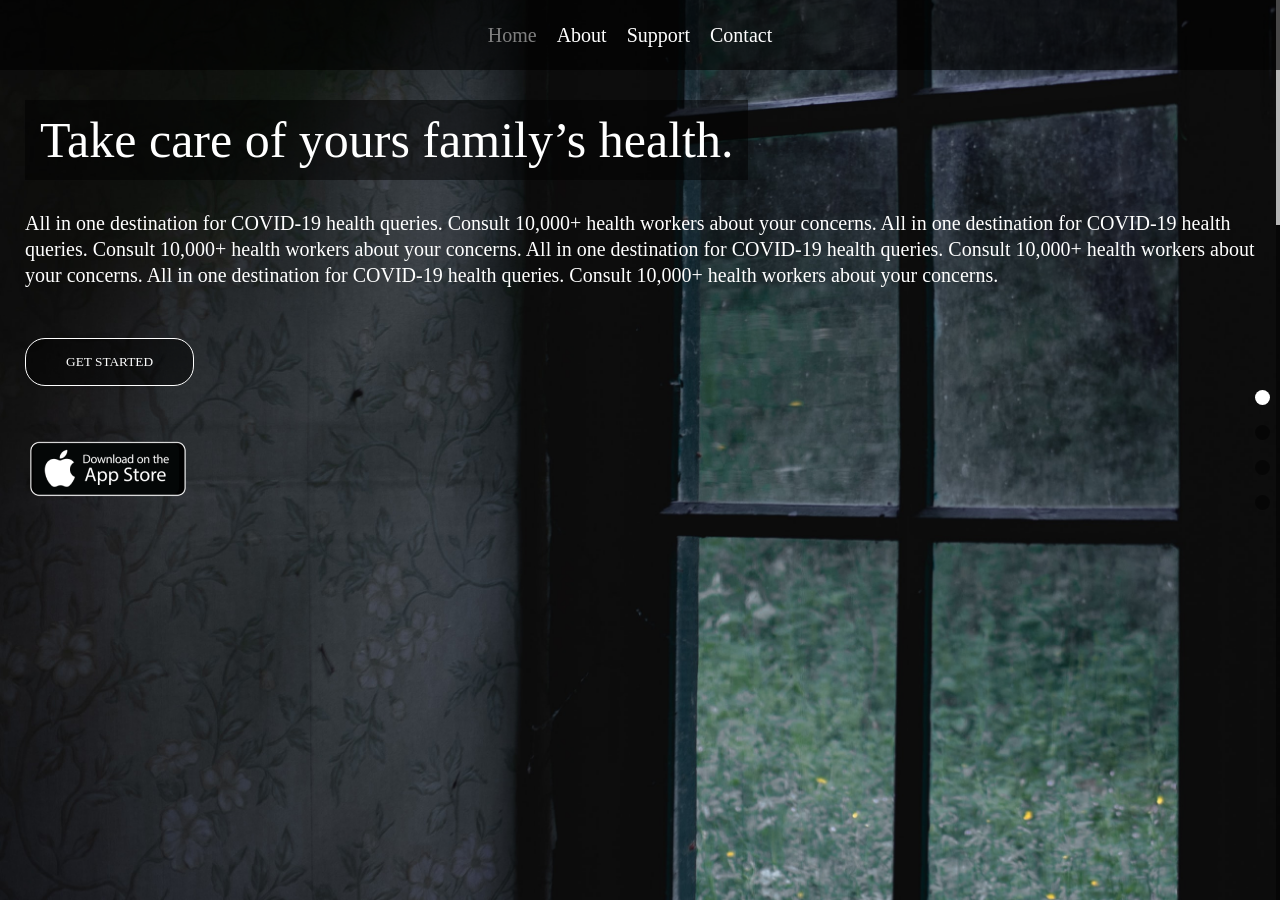
==== index.html @ 2106bd2f "finaly" ====
<!DOCTYPE html>
<html lang="en">
<head>
    <meta charset="UTF-8">
    <meta http-equiv="X-UA-Compatible" content="IE=edge">
    <meta name="viewport" content="width=device-width,initial-scale=1">
    <title>Full</title>
    <link rel="stylesheet" href="css/main.min.css">
    <link rel="stylesheet" href="https://unpkg.com/swiper@8/swiper-bundle.min.css">
</head>

<body>
    <div class="wrapper">
        <header class="header">
            <nav class="header__menu menu">
                <a href="" class="menu__link">Home</a>
                <a href="" class="menu__link">About</a>
                <a href="" class="menu__link">Support</a>
                <a href="" class="menu__link">Contact</a>
            </nav>
        </header>
        <main class="main">
            <div class="page">
                <div class="page__wrapper">
                    <div class="page__screen screen">
                        <div class="screen__content">
                            <h1 class="screen__title screen__title-big" data-swiper-parallax-opacity="0" data-swiper-parallax-scale="0.2">
                                Take care of yours family’s health. 
                            </h1>
                            <p class="screen__text" data-swiper-parallax-opacity="0" data-swiper-parallax="-300">
                                All in one destination for COVID-19 health queries.  Consult 10,000+ health workers about your concerns.
                                All in one destination for COVID-19 health queries.  Consult 10,000+ health workers about your concerns.
                                All in one destination for COVID-19 health queries.  Consult 10,000+ health workers about your concerns.
                                All in one destination for COVID-19 health queries.  Consult 10,000+ health workers about your concerns.
                            </p>
                            <button class="button">
                                <a href="" class="button__link">GET STARTED</a>
                            </button>
                            <div class="image__block">
                                <img src="img/image-04.png" alt="">
                            </div>
                            </div>
                        <div class="screen__body">
                            <div class="screen__image">
                                <img src="img/image-6.jpg" alt="">
                            </div>
                        </div>
                    </div>
                    <div class="page__screen screen">
                        <div class="screen__content">
                            <h1 class="screen__title screen__title-big">
                                Healthcare at your Fingertips.                            </h1>
                            <div class="screen__inner">
                                <div class="screen__box">
                                    <h2 class="screen__title">
                                        Stay safe with GoCorona.
                                    </h2>
                                    <p class="screen__text">
                                        24x7 Support and user friendly mobile platform to bring healthcare to your fingertips. Signup and be a part of the new health culture.
                                    </p>
                                    <button class="button">
                                        <a href="" class="button__link">GET STARTED</a>
                                    </button>
                                </div>
                            </div>
                        </div>
                    </div>
                    <div class="page__screen screen">
                        <div class="screen__body">
                            <h1 class="screen__title screen__title-big" data-swiper-parallax="50%" data-swiper-parallax-opacity="0">
                                Take care of yours family’s health. 
                            </h1>
                            <div class="screen__image">
                                <img src="img/image-12.jpg" alt="">
                            </div>
                        </div>
                    </div>
                    <div class="page__screen screen">
                        <div class="screen__content">
                            <h1 class="screen__title screen__title-big" data-swiper-parallax="50%" data-swiper-parallax-opacity="0">
                                Take care of yours family’s health. 
                            </h1>
                            <p class="screen__text">
                                All in one destination for COVID-19 health queries.  Consult 10,000+ health workers about your concerns.
                            </p>
                            <button class="button">
                                <a href="" class="button__link">GET STARTED</a>
                            </button>
                            <div class="image__block">
                                <img src="img/image-04.png" alt="">
                            </div>
                            </div>
                        <div class="screen__body">
                            <div class="screen__image">
                                <img src="img/image-11.jpg" alt="">
                            </div>
                        </div>
                    </div>
                </div>
                <div class="page__pagination"></div>
                <div class="page__scroll"></div>
            </div>
        </main>
        <footer class="footer">
            
        </footer>
    </div>

    <script src="https://unpkg.com/swiper@8/swiper-bundle.min.js"></script>
    <script src="js/main.js"></script>
</body>

</html>
---- css/main.min.css ----
*{padding:0;margin:0;border:0}*,::after,:before{-webkit-box-sizing:border-box;box-sizing:border-box}:active,:focus,a:active,a:focus{outline:0}aside,footer,header,nav{display:block}body,html{width:100%;line-height:1;font-size:14px;-ms-text-size-adjust:100%;-moz-text-size-adjust:100%;-webkit-text-size-adjust:100%;height:100%}button,input,textarea{font-family:inherit}input::-ms-clear{display:none}button{cursor:pointer}button::-moz-focus-inner{padding:0;border:0}a,a:hover,a:visited{text-decoration:none}ul li{list-style:none}img{vertical-align:top}h1,h2,h3,h4,h5,h6{font-size:inherit;font-weight:400}a{color:inherit}.wrapper{display:-webkit-box;display:-ms-flexbox;display:flex;-webkit-box-orient:vertical;-webkit-box-direction:normal;-ms-flex-direction:column;flex-direction:column}.main{-webkit-box-flex:1;-ms-flex:1 1 auto;flex:1 1 auto}.container{max-width:1220px;margin:0 auto;padding:0 10px}.wrapper{min-height:100%;opacity:0;-webkit-transition:opacity .8s ease 0s;-o-transition:opacity .8s ease 0s;transition:opacity .8s ease 0s}.wrapper._loaded{opacity:1}.wrapper._loaded .header{-webkit-transition:-webkit-transform .8s ease .8s;-o-transition:transform .8s ease .8s;transition:transform .8s ease .8s;transition:transform .8s ease .8s,-webkit-transform .8s ease .8s;-webkit-transform:translate(0,0);-ms-transform:translate(0,0);transform:translate(0,0)}.header{background:rgba(0,0,0,.6);position:fixed;width:100%;top:0;left:0;z-index:50;padding:0 20px;-webkit-transform:translate(0,-100%);-ms-transform:translate(0,-100%);transform:translate(0,-100%)}.menu{display:-webkit-box;display:-ms-flexbox;display:flex;-webkit-box-pack:center;-ms-flex-pack:center;justify-content:center;min-height:70px;-webkit-box-align:center;-ms-flex-align:center;align-items:center}.menu__link{color:#fff;font-size:20px;-webkit-transition:color .3s ease 0s;-o-transition:color .3s ease 0s;transition:color .3s ease 0s;margin-right:20px}.menu__link._active{color:gray}.page{background:url(../img/image-10.jpg) no-repeat center/cover rgba(0,0,0,.8);position:fixed;height:100%;width:100%;left:0;top:0;overflow:hidden}.page__pagination,.page__wrapper{display:-webkit-box;display:-ms-flexbox;display:flex;-webkit-box-orient:vertical;-webkit-box-direction:normal;-ms-flex-direction:column;flex-direction:column}.page__wrapper{width:100%;height:100%}.page__pagination{position:absolute;top:50%;right:50px;visibility:hidden}.wrapper._loaded .page__pagination{-webkit-transform:translate(0,-50%);-ms-transform:translate(0,-50%);transform:translate(0,-50%);opacity:1;visibility:visible;-webkit-transition:-webkit-transform .6s ease .8s;-o-transition:transform .6s ease .8s;transition:transform .6s ease .8s;transition:transform .6s ease .8s,-webkit-transform .6s ease .8s}.page__pagination,.wrapper._free .page__pagination{-webkit-transform:translate(50px,-50%);-ms-transform:translate(50px,-50%);transform:translate(50px,-50%);opacity:0}.wrapper._free .page__pagination{-webkit-transition:all .3s ease 0s;-o-transition:all .3s ease 0s;transition:all .3s ease 0s}.image__block{margin-top:50px}.image__block img,.screen__inner{display:-webkit-box;display:-ms-flexbox;display:flex}.image__block img{-webkit-box-orient:vertical;-webkit-box-direction:normal;-ms-flex-direction:column;flex-direction:column;-webkit-box-align:center;-ms-flex-align:center;align-items:center;-webkit-box-pack:center;-ms-flex-pack:center;justify-content:center}.screen__inner{margin-top:20px;-webkit-box-pack:start;-ms-flex-pack:start;justify-content:flex-start}.button,.page__bullet{background:rgba(0,0,0,.493)}.button{margin-top:50px;color:#fff;border:1px solid #fff;padding:15px 40px;border-radius:20px}.page__bullet{width:15px;height:15px;cursor:pointer;margin:10px 0;border-radius:50%;-webkit-transition:background-color .3s ease 0s;-o-transition:background-color .3s ease 0s;transition:background-color .3s ease 0s}.page__bullet-active{background:#fff}.page__scroll{background:rgba(0,0,0,.493);position:absolute;top:0;right:0;width:4px;height:100%}.page__drag-scroll{background:rgba(255,255,255,.7);position:absolute;top:0;left:0;width:100%;cursor:pointer}.screen{-webkit-box-flex:1;-ms-flex:1 0 100%;flex:1 0 100%;position:relative}.screen__content{padding:100px 25px 25px;position:relative;z-index:2}.screen__title{font-size:50px;color:#fff;margin:0 0 30px;display:inline-block}.screen__title-big{background:rgba(0,0,0,.493);padding:15px}.screen__body{overflow:hidden}.screen__body,.screen__image,.screen__image img{position:absolute;width:100%;height:100%;top:0;left:0}.screen__image img{-o-object-fit:cover;object-fit:cover}.screen__text{font-size:20px;line-height:130%;color:#fff}.screen__text p{margin:0 0 20px}.screen__text p:last-child{margin-bottom:0}@media (max-width:767px){.screen__title{font-size:40px}.screen__text{font-size:16px}.menu__link{font-size:12px;margin:0 10px 0 0}}
/*# sourceMappingURL=[data-uri] */
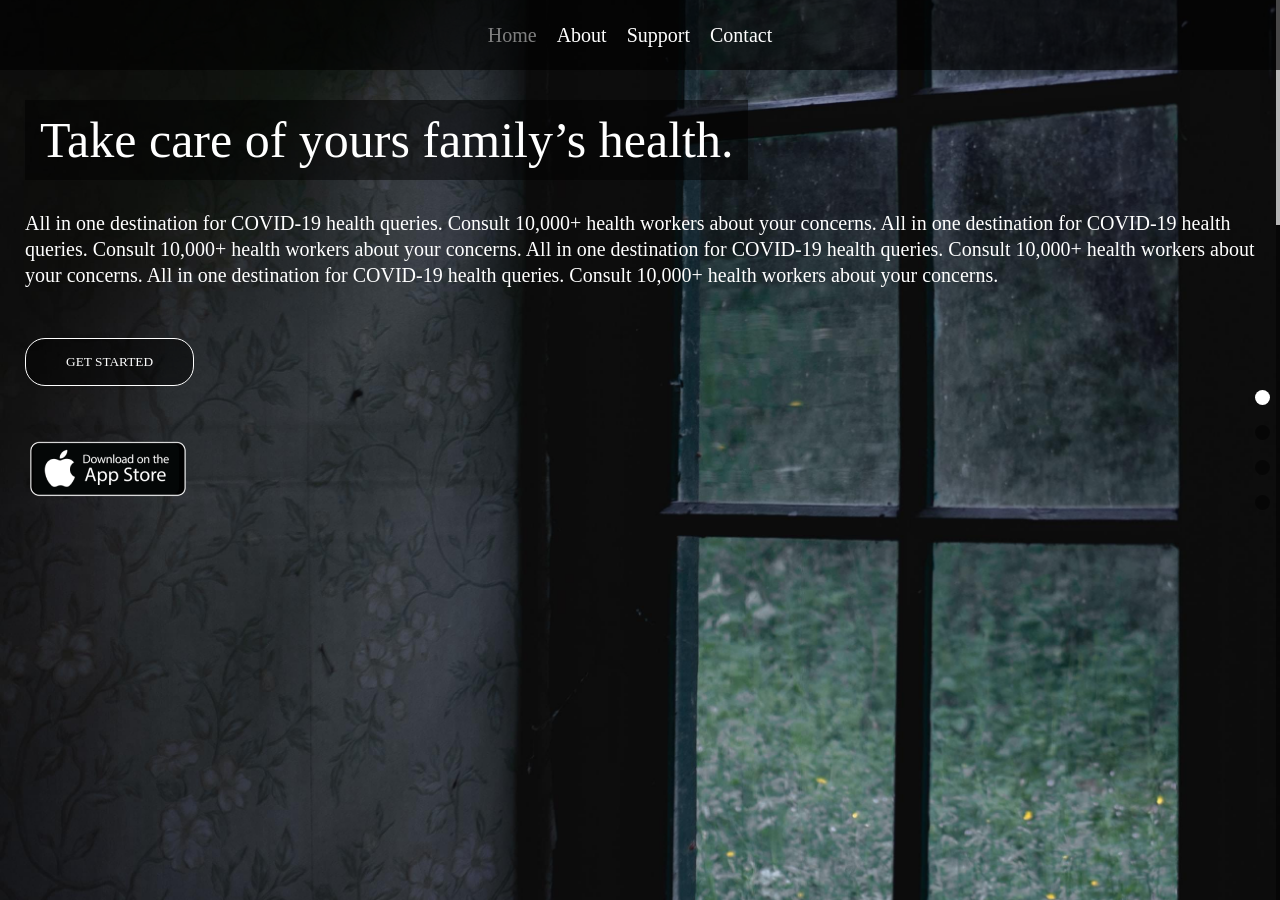
==== commit bed1e591: "final" ====
--- a/index.html
+++ b/index.html
@@ -1,113 +1 @@
-<!DOCTYPE html>
-<html lang="en">
-<head>
-    <meta charset="UTF-8">
-    <meta http-equiv="X-UA-Compatible" content="IE=edge">
-    <meta name="viewport" content="width=device-width,initial-scale=1">
-    <title>Full</title>
-    <link rel="stylesheet" href="css/main.min.css">
-    <link rel="stylesheet" href="https://unpkg.com/swiper@8/swiper-bundle.min.css">
-</head>
-
-<body>
-    <div class="wrapper">
-        <header class="header">
-            <nav class="header__menu menu">
-                <a href="" class="menu__link">Home</a>
-                <a href="" class="menu__link">About</a>
-                <a href="" class="menu__link">Support</a>
-                <a href="" class="menu__link">Contact</a>
-            </nav>
-        </header>
-        <main class="main">
-            <div class="page">
-                <div class="page__wrapper">
-                    <div class="page__screen screen">
-                        <div class="screen__content">
-                            <h1 class="screen__title screen__title-big" data-swiper-parallax-opacity="0" data-swiper-parallax-scale="0.2">
-                                Take care of yours family’s health. 
-                            </h1>
-                            <p class="screen__text" data-swiper-parallax-opacity="0" data-swiper-parallax="-300">
-                                All in one destination for COVID-19 health queries.  Consult 10,000+ health workers about your concerns.
-                                All in one destination for COVID-19 health queries.  Consult 10,000+ health workers about your concerns.
-                                All in one destination for COVID-19 health queries.  Consult 10,000+ health workers about your concerns.
-                                All in one destination for COVID-19 health queries.  Consult 10,000+ health workers about your concerns.
-                            </p>
-                            <button class="button">
-                                <a href="" class="button__link">GET STARTED</a>
-                            </button>
-                            <div class="image__block">
-                                <img src="img/image-04.png" alt="">
-                            </div>
-                            </div>
-                        <div class="screen__body">
-                            <div class="screen__image">
-                                <img src="img/image-6.jpg" alt="">
-                            </div>
-                        </div>
-                    </div>
-                    <div class="page__screen screen">
-                        <div class="screen__content">
-                            <h1 class="screen__title screen__title-big">
-                                Healthcare at your Fingertips.                            </h1>
-                            <div class="screen__inner">
-                                <div class="screen__box">
-                                    <h2 class="screen__title">
-                                        Stay safe with GoCorona.
-                                    </h2>
-                                    <p class="screen__text">
-                                        24x7 Support and user friendly mobile platform to bring healthcare to your fingertips. Signup and be a part of the new health culture.
-                                    </p>
-                                    <button class="button">
-                                        <a href="" class="button__link">GET STARTED</a>
-                                    </button>
-                                </div>
-                            </div>
-                        </div>
-                    </div>
-                    <div class="page__screen screen">
-                        <div class="screen__body">
-                            <h1 class="screen__title screen__title-big" data-swiper-parallax="50%" data-swiper-parallax-opacity="0">
-                                Take care of yours family’s health. 
-                            </h1>
-                            <div class="screen__image">
-                                <img src="img/image-12.jpg" alt="">
-                            </div>
-                        </div>
-                    </div>
-                    <div class="page__screen screen">
-                        <div class="screen__content">
-                            <h1 class="screen__title screen__title-big" data-swiper-parallax="50%" data-swiper-parallax-opacity="0">
-                                Take care of yours family’s health. 
-                            </h1>
-                            <p class="screen__text">
-                                All in one destination for COVID-19 health queries.  Consult 10,000+ health workers about your concerns.
-                            </p>
-                            <button class="button">
-                                <a href="" class="button__link">GET STARTED</a>
-                            </button>
-                            <div class="image__block">
-                                <img src="img/image-04.png" alt="">
-                            </div>
-                            </div>
-                        <div class="screen__body">
-                            <div class="screen__image">
-                                <img src="img/image-11.jpg" alt="">
-                            </div>
-                        </div>
-                    </div>
-                </div>
-                <div class="page__pagination"></div>
-                <div class="page__scroll"></div>
-            </div>
-        </main>
-        <footer class="footer">
-            
-        </footer>
-    </div>
-
-    <script src="https://unpkg.com/swiper@8/swiper-bundle.min.js"></script>
-    <script src="js/main.js"></script>
-</body>
-
-</html>+<!DOCTYPE html><html lang="en"><head><meta charset="UTF-8"><meta http-equiv="X-UA-Compatible" content="IE=edge"><meta name="viewport" content="width=device-width,initial-scale=1"><title>Full</title><link rel="stylesheet" href="css/main.min.css"><link rel="stylesheet" href="https://unpkg.com/swiper@8/swiper-bundle.min.css"></head><body><div class="wrapper"><header class="header"><nav class="header__menu menu"><a href="" class="menu__link">Home</a> <a href="" class="menu__link">About</a> <a href="" class="menu__link">Support</a> <a href="" class="menu__link">Contact</a></nav></header><main class="main"><div class="page"><div class="page__wrapper"><div class="page__screen screen"><div class="screen__content"><h1 class="screen__title screen__title-big" data-swiper-parallax-opacity="0" data-swiper-parallax-scale="0.2">Take care of yours family’s health.</h1><p class="screen__text" data-swiper-parallax-opacity="0" data-swiper-parallax="-300">All in one destination for COVID-19 health queries. Consult 10,000+ health workers about your concerns. All in one destination for COVID-19 health queries. Consult 10,000+ health workers about your concerns. All in one destination for COVID-19 health queries. Consult 10,000+ health workers about your concerns. All in one destination for COVID-19 health queries. Consult 10,000+ health workers about your concerns.</p><button class="button"><a href="" class="button__link">GET STARTED</a></button><div class="image__block"><img src="img/image-04.png" alt=""></div></div><div class="screen__body"><div class="screen__image"><img src="img/image-6.jpg" alt=""></div></div></div><div class="page__screen screen"><div class="screen__content"><h1 class="screen__title screen__title-big">Healthcare at your Fingertips.</h1><div class="screen__inner"><div class="screen__box"><h2 class="screen__title">Stay safe with GoCorona.</h2><p class="screen__text">24x7 Support and user friendly mobile platform to bring healthcare to your fingertips. Signup and be a part of the new health culture.</p><button class="button"><a href="" class="button__link">GET STARTED</a></button></div></div></div></div><div class="page__screen screen"><div class="screen__body"><h1 class="screen__title screen__title-big" data-swiper-parallax="50%" data-swiper-parallax-opacity="0">Take care of yours family’s health.</h1><div class="screen__image"><img src="img/image-12.jpg" alt=""></div></div></div><div class="page__screen screen"><div class="screen__content"><h1 class="screen__title screen__title-big" data-swiper-parallax="50%" data-swiper-parallax-opacity="0">Take care of yours family’s health.</h1><p class="screen__text">All in one destination for COVID-19 health queries. Consult 10,000+ health workers about your concerns.</p><button class="button"><a href="" class="button__link">GET STARTED</a></button><div class="image__block"><img src="img/image-04.png" alt=""></div></div><div class="screen__body"><div class="screen__image"><img src="img/image-11.jpg" alt=""></div></div></div></div><div class="page__pagination"></div><div class="page__scroll"></div></div></main><footer class="footer"></footer></div><script src="https://unpkg.com/swiper@8/swiper-bundle.min.js"></script><script src="js/main.js"></script></body></html>
--- a/css/main.min.css
+++ b/css/main.min.css
@@ -1,2 +1 @@
-*{padding:0;margin:0;border:0}*,::after,:before{-webkit-box-sizing:border-box;box-sizing:border-box}:active,:focus,a:active,a:focus{outline:0}aside,footer,header,nav{display:block}body,html{width:100%;line-height:1;font-size:14px;-ms-text-size-adjust:100%;-moz-text-size-adjust:100%;-webkit-text-size-adjust:100%;height:100%}button,input,textarea{font-family:inherit}input::-ms-clear{display:none}button{cursor:pointer}button::-moz-focus-inner{padding:0;border:0}a,a:hover,a:visited{text-decoration:none}ul li{list-style:none}img{vertical-align:top}h1,h2,h3,h4,h5,h6{font-size:inherit;font-weight:400}a{color:inherit}.wrapper{display:-webkit-box;display:-ms-flexbox;display:flex;-webkit-box-orient:vertical;-webkit-box-direction:normal;-ms-flex-direction:column;flex-direction:column}.main{-webkit-box-flex:1;-ms-flex:1 1 auto;flex:1 1 auto}.container{max-width:1220px;margin:0 auto;padding:0 10px}.wrapper{min-height:100%;opacity:0;-webkit-transition:opacity .8s ease 0s;-o-transition:opacity .8s ease 0s;transition:opacity .8s ease 0s}.wrapper._loaded{opacity:1}.wrapper._loaded .header{-webkit-transition:-webkit-transform .8s ease .8s;-o-transition:transform .8s ease .8s;transition:transform .8s ease .8s;transition:transform .8s ease .8s,-webkit-transform .8s ease .8s;-webkit-transform:translate(0,0);-ms-transform:translate(0,0);transform:translate(0,0)}.header{background:rgba(0,0,0,.6);position:fixed;width:100%;top:0;left:0;z-index:50;padding:0 20px;-webkit-transform:translate(0,-100%);-ms-transform:translate(0,-100%);transform:translate(0,-100%)}.menu{display:-webkit-box;display:-ms-flexbox;display:flex;-webkit-box-pack:center;-ms-flex-pack:center;justify-content:center;min-height:70px;-webkit-box-align:center;-ms-flex-align:center;align-items:center}.menu__link{color:#fff;font-size:20px;-webkit-transition:color .3s ease 0s;-o-transition:color .3s ease 0s;transition:color .3s ease 0s;margin-right:20px}.menu__link._active{color:gray}.page{background:url(../img/image-10.jpg) no-repeat center/cover rgba(0,0,0,.8);position:fixed;height:100%;width:100%;left:0;top:0;overflow:hidden}.page__pagination,.page__wrapper{display:-webkit-box;display:-ms-flexbox;display:flex;-webkit-box-orient:vertical;-webkit-box-direction:normal;-ms-flex-direction:column;flex-direction:column}.page__wrapper{width:100%;height:100%}.page__pagination{position:absolute;top:50%;right:50px;visibility:hidden}.wrapper._loaded .page__pagination{-webkit-transform:translate(0,-50%);-ms-transform:translate(0,-50%);transform:translate(0,-50%);opacity:1;visibility:visible;-webkit-transition:-webkit-transform .6s ease .8s;-o-transition:transform .6s ease .8s;transition:transform .6s ease .8s;transition:transform .6s ease .8s,-webkit-transform .6s ease .8s}.page__pagination,.wrapper._free .page__pagination{-webkit-transform:translate(50px,-50%);-ms-transform:translate(50px,-50%);transform:translate(50px,-50%);opacity:0}.wrapper._free .page__pagination{-webkit-transition:all .3s ease 0s;-o-transition:all .3s ease 0s;transition:all .3s ease 0s}.image__block{margin-top:50px}.image__block img,.screen__inner{display:-webkit-box;display:-ms-flexbox;display:flex}.image__block img{-webkit-box-orient:vertical;-webkit-box-direction:normal;-ms-flex-direction:column;flex-direction:column;-webkit-box-align:center;-ms-flex-align:center;align-items:center;-webkit-box-pack:center;-ms-flex-pack:center;justify-content:center}.screen__inner{margin-top:20px;-webkit-box-pack:start;-ms-flex-pack:start;justify-content:flex-start}.button,.page__bullet{background:rgba(0,0,0,.493)}.button{margin-top:50px;color:#fff;border:1px solid #fff;padding:15px 40px;border-radius:20px}.page__bullet{width:15px;height:15px;cursor:pointer;margin:10px 0;border-radius:50%;-webkit-transition:background-color .3s ease 0s;-o-transition:background-color .3s ease 0s;transition:background-color .3s ease 0s}.page__bullet-active{background:#fff}.page__scroll{background:rgba(0,0,0,.493);position:absolute;top:0;right:0;width:4px;height:100%}.page__drag-scroll{background:rgba(255,255,255,.7);position:absolute;top:0;left:0;width:100%;cursor:pointer}.screen{-webkit-box-flex:1;-ms-flex:1 0 100%;flex:1 0 100%;position:relative}.screen__content{padding:100px 25px 25px;position:relative;z-index:2}.screen__title{font-size:50px;color:#fff;margin:0 0 30px;display:inline-block}.screen__title-big{background:rgba(0,0,0,.493);padding:15px}.screen__body{overflow:hidden}.screen__body,.screen__image,.screen__image img{position:absolute;width:100%;height:100%;top:0;left:0}.screen__image img{-o-object-fit:cover;object-fit:cover}.screen__text{font-size:20px;line-height:130%;color:#fff}.screen__text p{margin:0 0 20px}.screen__text p:last-child{margin-bottom:0}@media (max-width:767px){.screen__title{font-size:40px}.screen__text{font-size:16px}.menu__link{font-size:12px;margin:0 10px 0 0}}
-/*# sourceMappingURL=[data-uri] */+*{padding:0;margin:0;border:0}*,::after,:before{-webkit-box-sizing:border-box;box-sizing:border-box}:active,:focus,a:active,a:focus{outline:0}aside,footer,header,nav{display:block}body,html{width:100%;line-height:1;font-size:14px;-ms-text-size-adjust:100%;-moz-text-size-adjust:100%;-webkit-text-size-adjust:100%;height:100%}button,input,textarea{font-family:inherit}input::-ms-clear{display:none}button{cursor:pointer}button::-moz-focus-inner{padding:0;border:0}a,a:hover,a:visited{text-decoration:none}ul li{list-style:none}img{vertical-align:top}h1,h2,h3,h4,h5,h6{font-size:inherit;font-weight:400}a{color:inherit}.wrapper{display:-webkit-box;display:-ms-flexbox;display:flex;-webkit-box-orient:vertical;-webkit-box-direction:normal;-ms-flex-direction:column;flex-direction:column}.main{-webkit-box-flex:1;-ms-flex:1 1 auto;flex:1 1 auto}.container{max-width:1220px;margin:0 auto;padding:0 10px}.wrapper{min-height:100%;opacity:0;-webkit-transition:opacity .8s ease 0s;-o-transition:opacity .8s ease 0s;transition:opacity .8s ease 0s}.wrapper._loaded{opacity:1}.wrapper._loaded .header{-webkit-transition:-webkit-transform .8s ease .8s;-o-transition:transform .8s ease .8s;transition:transform .8s ease .8s;transition:transform .8s ease .8s,-webkit-transform .8s ease .8s;-webkit-transform:translate(0,0);-ms-transform:translate(0,0);transform:translate(0,0)}.header{background:rgba(0,0,0,.6);position:fixed;width:100%;top:0;left:0;z-index:50;padding:0 20px;-webkit-transform:translate(0,-100%);-ms-transform:translate(0,-100%);transform:translate(0,-100%)}.menu{display:-webkit-box;display:-ms-flexbox;display:flex;-webkit-box-pack:center;-ms-flex-pack:center;justify-content:center;min-height:70px;-webkit-box-align:center;-ms-flex-align:center;align-items:center}.menu__link{color:#fff;font-size:20px;-webkit-transition:color .3s ease 0s;-o-transition:color .3s ease 0s;transition:color .3s ease 0s;margin-right:20px}.menu__link._active{color:gray}.page{background:url(../img/image-10.jpg) no-repeat center/cover rgba(0,0,0,.8);position:fixed;height:100%;width:100%;left:0;top:0;overflow:hidden}.page__pagination,.page__wrapper{display:-webkit-box;display:-ms-flexbox;display:flex;-webkit-box-orient:vertical;-webkit-box-direction:normal;-ms-flex-direction:column;flex-direction:column}.page__wrapper{width:100%;height:100%}.page__pagination{position:absolute;top:50%;right:50px;visibility:hidden}.wrapper._loaded .page__pagination{-webkit-transform:translate(0,-50%);-ms-transform:translate(0,-50%);transform:translate(0,-50%);opacity:1;visibility:visible;-webkit-transition:-webkit-transform .6s ease .8s;-o-transition:transform .6s ease .8s;transition:transform .6s ease .8s;transition:transform .6s ease .8s,-webkit-transform .6s ease .8s}.page__pagination,.wrapper._free .page__pagination{-webkit-transform:translate(50px,-50%);-ms-transform:translate(50px,-50%);transform:translate(50px,-50%);opacity:0}.wrapper._free .page__pagination{-webkit-transition:all .3s ease 0s;-o-transition:all .3s ease 0s;transition:all .3s ease 0s}.image__block{margin-top:50px}.image__block img,.screen__inner{display:-webkit-box;display:-ms-flexbox;display:flex}.image__block img{-webkit-box-orient:vertical;-webkit-box-direction:normal;-ms-flex-direction:column;flex-direction:column;-webkit-box-align:center;-ms-flex-align:center;align-items:center;-webkit-box-pack:center;-ms-flex-pack:center;justify-content:center}.screen__inner{margin-top:20px;-webkit-box-pack:start;-ms-flex-pack:start;justify-content:flex-start}.button,.page__bullet{background:rgba(0,0,0,.493)}.button{margin-top:50px;color:#fff;border:1px solid #fff;padding:15px 40px;border-radius:20px}.page__bullet{width:15px;height:15px;cursor:pointer;margin:10px 0;border-radius:50%;-webkit-transition:background-color .3s ease 0s;-o-transition:background-color .3s ease 0s;transition:background-color .3s ease 0s}.page__bullet-active{background:#fff}.page__scroll{background:rgba(0,0,0,.493);position:absolute;top:0;right:0;width:4px;height:100%}.page__drag-scroll{background:rgba(255,255,255,.7);position:absolute;top:0;left:0;width:100%;cursor:pointer}.screen{-webkit-box-flex:1;-ms-flex:1 0 100%;flex:1 0 100%;position:relative}.screen__content{padding:100px 25px 25px;position:relative;z-index:2}.screen__title{font-size:50px;color:#fff;margin:0 0 30px;display:inline-block}.screen__title-big{background:rgba(0,0,0,.493);padding:15px}.screen__body{overflow:hidden}.screen__body,.screen__image,.screen__image img{position:absolute;width:100%;height:100%;top:0;left:0}.screen__image img{-o-object-fit:cover;object-fit:cover}.screen__text{font-size:20px;line-height:130%;color:#fff}.screen__text p{margin:0 0 20px}.screen__text p:last-child{margin-bottom:0}@media (max-width:767px){.screen__title{font-size:40px}.screen__text{font-size:16px}.menu__link{font-size:12px;margin:0 10px 0 0}}
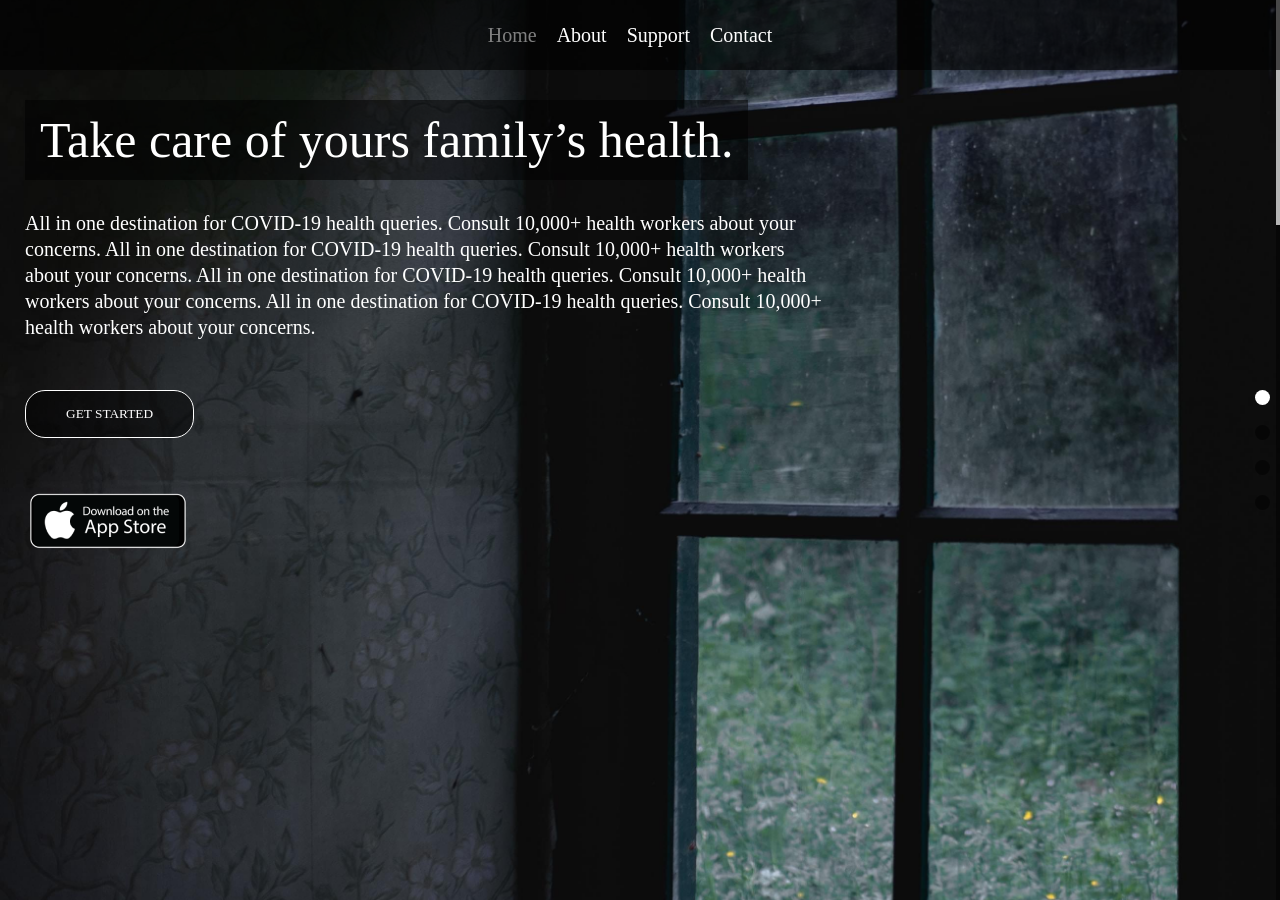
==== commit cf071d8a: "parallax" ====
--- a/index.html
+++ b/index.html
@@ -1 +1 @@
-<!DOCTYPE html><html lang="en"><head><meta charset="UTF-8"><meta http-equiv="X-UA-Compatible" content="IE=edge"><meta name="viewport" content="width=device-width,initial-scale=1"><title>Full</title><link rel="stylesheet" href="css/main.min.css"><link rel="stylesheet" href="https://unpkg.com/swiper@8/swiper-bundle.min.css"></head><body><div class="wrapper"><header class="header"><nav class="header__menu menu"><a href="" class="menu__link">Home</a> <a href="" class="menu__link">About</a> <a href="" class="menu__link">Support</a> <a href="" class="menu__link">Contact</a></nav></header><main class="main"><div class="page"><div class="page__wrapper"><div class="page__screen screen"><div class="screen__content"><h1 class="screen__title screen__title-big" data-swiper-parallax-opacity="0" data-swiper-parallax-scale="0.2">Take care of yours family’s health.</h1><p class="screen__text" data-swiper-parallax-opacity="0" data-swiper-parallax="-300">All in one destination for COVID-19 health queries. Consult 10,000+ health workers about your concerns. All in one destination for COVID-19 health queries. Consult 10,000+ health workers about your concerns. All in one destination for COVID-19 health queries. Consult 10,000+ health workers about your concerns. All in one destination for COVID-19 health queries. Consult 10,000+ health workers about your concerns.</p><button class="button"><a href="" class="button__link">GET STARTED</a></button><div class="image__block"><img src="img/image-04.png" alt=""></div></div><div class="screen__body"><div class="screen__image"><img src="img/image-6.jpg" alt=""></div></div></div><div class="page__screen screen"><div class="screen__content"><h1 class="screen__title screen__title-big">Healthcare at your Fingertips.</h1><div class="screen__inner"><div class="screen__box"><h2 class="screen__title">Stay safe with GoCorona.</h2><p class="screen__text">24x7 Support and user friendly mobile platform to bring healthcare to your fingertips. Signup and be a part of the new health culture.</p><button class="button"><a href="" class="button__link">GET STARTED</a></button></div></div></div></div><div class="page__screen screen"><div class="screen__body"><h1 class="screen__title screen__title-big" data-swiper-parallax="50%" data-swiper-parallax-opacity="0">Take care of yours family’s health.</h1><div class="screen__image"><img src="img/image-12.jpg" alt=""></div></div></div><div class="page__screen screen"><div class="screen__content"><h1 class="screen__title screen__title-big" data-swiper-parallax="50%" data-swiper-parallax-opacity="0">Take care of yours family’s health.</h1><p class="screen__text">All in one destination for COVID-19 health queries. Consult 10,000+ health workers about your concerns.</p><button class="button"><a href="" class="button__link">GET STARTED</a></button><div class="image__block"><img src="img/image-04.png" alt=""></div></div><div class="screen__body"><div class="screen__image"><img src="img/image-11.jpg" alt=""></div></div></div></div><div class="page__pagination"></div><div class="page__scroll"></div></div></main><footer class="footer"></footer></div><script src="https://unpkg.com/swiper@8/swiper-bundle.min.js"></script><script src="js/main.js"></script></body></html>+<!DOCTYPE html><html lang="en"><head><meta charset="UTF-8"><meta http-equiv="X-UA-Compatible" content="IE=edge"><meta name="viewport" content="width=device-width,initial-scale=1"><title>Full</title><link rel="stylesheet" href="css/main.min.css"><link rel="stylesheet" href="https://unpkg.com/swiper@8/swiper-bundle.min.css"></head><body><div class="wrapper"><header class="header"><nav class="header__menu menu"><a href="" class="menu__link">Home</a> <a href="" class="menu__link">About</a> <a href="" class="menu__link">Support</a> <a href="" class="menu__link">Contact</a></nav></header><main class="main"><div class="page"><div class="page__wrapper"><div class="page__screen screen"><div class="screen__content" data-swiper-parallax="-20%"><h1 class="screen__title screen__title-big" data-swiper-parallax-opacity="0" data-swiper-parallax-scale="0.2">Take care of yours family’s health.</h1><p class="screen__text" data-swiper-parallax-opacity="0" data-swiper-parallax="-300">All in one destination for COVID-19 health queries. Consult 10,000+ health workers about your concerns. All in one destination for COVID-19 health queries. Consult 10,000+ health workers about your concerns. All in one destination for COVID-19 health queries. Consult 10,000+ health workers about your concerns. All in one destination for COVID-19 health queries. Consult 10,000+ health workers about your concerns.</p><button class="button" data-swiper-parallax-opacity="0" data-swiper-parallax="-300"><a href="" class="button__link">GET STARTED</a></button><div class="image__block"><img src="img/image-04.png" alt=""></div></div><div class="screen__body"><div class="screen__image"><img src="img/image-6.jpg" alt=""></div></div></div><div class="page__screen screen"><div class="screen__content" data-swiper-parallax="-20%"><h1 class="screen__title screen__title-big" data-swiper-parallax-opacity="0" data-swiper-parallax-scale="0.2">Healthcare at your Fingertips.</h1><div class="screen__inner"><div class="screen__box"><h2 class="screen__title" data-swiper-parallax-opacity="0" data-swiper-parallax-scale="0.2">Stay safe with GoCorona.</h2><p class="screen__text" data-swiper-parallax-opacity="0" data-swiper-parallax="-300">24x7 Support and user friendly mobile platform to bring healthcare to your fingertips. Signup and be a part of the new health culture.</p><button class="button" data-swiper-parallax-opacity="0" data-swiper-parallax="-300"><a href="" class="button__link">GET STARTED</a></button></div></div></div></div><div class="page__screen screen"><div class="screen__body"><div class="screen__image" data-swiper-parallax-opacity="0" data-swiper-parallax="-300"><img src="img/image-12.jpg" alt=""></div></div></div><div class="page__screen screen"><div class="screen__content" data-swiper-parallax="-20%"><h1 class="screen__title screen__title-big" data-swiper-parallax-opacity="0" data-swiper-parallax-scale="0.2">Take care of yours family’s health.</h1><p class="screen__text" data-swiper-parallax-opacity="0" data-swiper-parallax="-300">All in one destination for COVID-19 health queries. Consult 10,000+ health workers about your concerns.</p><button class="button" data-swiper-parallax-opacity="0" data-swiper-parallax="-300"><a href="" class="button__link">GET STARTED</a></button><div class="image__block"><img src="img/image-04.png" alt=""></div></div><div class="screen__body"><div class="screen__image" data-swiper-parallax-opacity="0" data-swiper-parallax="-300"><img src="img/image-11.jpg" alt=""></div></div></div></div><div class="page__pagination"></div><div class="page__scroll"></div></div></main><footer class="footer"></footer></div><script src="https://unpkg.com/swiper@8/swiper-bundle.min.js"></script><script src="js/main.js"></script></body></html>
--- a/css/main.min.css
+++ b/css/main.min.css
@@ -1 +1 @@
-*{padding:0;margin:0;border:0}*,::after,:before{-webkit-box-sizing:border-box;box-sizing:border-box}:active,:focus,a:active,a:focus{outline:0}aside,footer,header,nav{display:block}body,html{width:100%;line-height:1;font-size:14px;-ms-text-size-adjust:100%;-moz-text-size-adjust:100%;-webkit-text-size-adjust:100%;height:100%}button,input,textarea{font-family:inherit}input::-ms-clear{display:none}button{cursor:pointer}button::-moz-focus-inner{padding:0;border:0}a,a:hover,a:visited{text-decoration:none}ul li{list-style:none}img{vertical-align:top}h1,h2,h3,h4,h5,h6{font-size:inherit;font-weight:400}a{color:inherit}.wrapper{display:-webkit-box;display:-ms-flexbox;display:flex;-webkit-box-orient:vertical;-webkit-box-direction:normal;-ms-flex-direction:column;flex-direction:column}.main{-webkit-box-flex:1;-ms-flex:1 1 auto;flex:1 1 auto}.container{max-width:1220px;margin:0 auto;padding:0 10px}.wrapper{min-height:100%;opacity:0;-webkit-transition:opacity .8s ease 0s;-o-transition:opacity .8s ease 0s;transition:opacity .8s ease 0s}.wrapper._loaded{opacity:1}.wrapper._loaded .header{-webkit-transition:-webkit-transform .8s ease .8s;-o-transition:transform .8s ease .8s;transition:transform .8s ease .8s;transition:transform .8s ease .8s,-webkit-transform .8s ease .8s;-webkit-transform:translate(0,0);-ms-transform:translate(0,0);transform:translate(0,0)}.header{background:rgba(0,0,0,.6);position:fixed;width:100%;top:0;left:0;z-index:50;padding:0 20px;-webkit-transform:translate(0,-100%);-ms-transform:translate(0,-100%);transform:translate(0,-100%)}.menu{display:-webkit-box;display:-ms-flexbox;display:flex;-webkit-box-pack:center;-ms-flex-pack:center;justify-content:center;min-height:70px;-webkit-box-align:center;-ms-flex-align:center;align-items:center}.menu__link{color:#fff;font-size:20px;-webkit-transition:color .3s ease 0s;-o-transition:color .3s ease 0s;transition:color .3s ease 0s;margin-right:20px}.menu__link._active{color:gray}.page{background:url(../img/image-10.jpg) no-repeat center/cover rgba(0,0,0,.8);position:fixed;height:100%;width:100%;left:0;top:0;overflow:hidden}.page__pagination,.page__wrapper{display:-webkit-box;display:-ms-flexbox;display:flex;-webkit-box-orient:vertical;-webkit-box-direction:normal;-ms-flex-direction:column;flex-direction:column}.page__wrapper{width:100%;height:100%}.page__pagination{position:absolute;top:50%;right:50px;visibility:hidden}.wrapper._loaded .page__pagination{-webkit-transform:translate(0,-50%);-ms-transform:translate(0,-50%);transform:translate(0,-50%);opacity:1;visibility:visible;-webkit-transition:-webkit-transform .6s ease .8s;-o-transition:transform .6s ease .8s;transition:transform .6s ease .8s;transition:transform .6s ease .8s,-webkit-transform .6s ease .8s}.page__pagination,.wrapper._free .page__pagination{-webkit-transform:translate(50px,-50%);-ms-transform:translate(50px,-50%);transform:translate(50px,-50%);opacity:0}.wrapper._free .page__pagination{-webkit-transition:all .3s ease 0s;-o-transition:all .3s ease 0s;transition:all .3s ease 0s}.image__block{margin-top:50px}.image__block img,.screen__inner{display:-webkit-box;display:-ms-flexbox;display:flex}.image__block img{-webkit-box-orient:vertical;-webkit-box-direction:normal;-ms-flex-direction:column;flex-direction:column;-webkit-box-align:center;-ms-flex-align:center;align-items:center;-webkit-box-pack:center;-ms-flex-pack:center;justify-content:center}.screen__inner{margin-top:20px;-webkit-box-pack:start;-ms-flex-pack:start;justify-content:flex-start}.button,.page__bullet{background:rgba(0,0,0,.493)}.button{margin-top:50px;color:#fff;border:1px solid #fff;padding:15px 40px;border-radius:20px}.page__bullet{width:15px;height:15px;cursor:pointer;margin:10px 0;border-radius:50%;-webkit-transition:background-color .3s ease 0s;-o-transition:background-color .3s ease 0s;transition:background-color .3s ease 0s}.page__bullet-active{background:#fff}.page__scroll{background:rgba(0,0,0,.493);position:absolute;top:0;right:0;width:4px;height:100%}.page__drag-scroll{background:rgba(255,255,255,.7);position:absolute;top:0;left:0;width:100%;cursor:pointer}.screen{-webkit-box-flex:1;-ms-flex:1 0 100%;flex:1 0 100%;position:relative}.screen__content{padding:100px 25px 25px;position:relative;z-index:2}.screen__title{font-size:50px;color:#fff;margin:0 0 30px;display:inline-block}.screen__title-big{background:rgba(0,0,0,.493);padding:15px}.screen__body{overflow:hidden}.screen__body,.screen__image,.screen__image img{position:absolute;width:100%;height:100%;top:0;left:0}.screen__image img{-o-object-fit:cover;object-fit:cover}.screen__text{font-size:20px;line-height:130%;color:#fff}.screen__text p{margin:0 0 20px}.screen__text p:last-child{margin-bottom:0}@media (max-width:767px){.screen__title{font-size:40px}.screen__text{font-size:16px}.menu__link{font-size:12px;margin:0 10px 0 0}}+*{padding:0;margin:0;border:0}*,::after,:before{-webkit-box-sizing:border-box;box-sizing:border-box}:active,:focus,a:active,a:focus{outline:0}aside,footer,header,nav{display:block}body,html{width:100%;line-height:1;font-size:14px;-ms-text-size-adjust:100%;-moz-text-size-adjust:100%;-webkit-text-size-adjust:100%;height:100%}button,input,textarea{font-family:inherit}input::-ms-clear{display:none}button{cursor:pointer}button::-moz-focus-inner{padding:0;border:0}a,a:hover,a:visited{text-decoration:none}ul li{list-style:none}img{vertical-align:top}h1,h2,h3,h4,h5,h6{font-size:inherit;font-weight:400}a{color:inherit}.wrapper{display:-webkit-box;display:-ms-flexbox;display:flex;-webkit-box-orient:vertical;-webkit-box-direction:normal;-ms-flex-direction:column;flex-direction:column}.main{-webkit-box-flex:1;-ms-flex:1 1 auto;flex:1 1 auto}.container{max-width:1220px;margin:0 auto;padding:0 10px}.wrapper{min-height:100%;opacity:0;-webkit-transition:opacity .8s ease 0s;-o-transition:opacity .8s ease 0s;transition:opacity .8s ease 0s}.wrapper._loaded{opacity:1}.wrapper._loaded .header{-webkit-transition:-webkit-transform .8s ease .8s;-o-transition:transform .8s ease .8s;transition:transform .8s ease .8s;transition:transform .8s ease .8s,-webkit-transform .8s ease .8s;-webkit-transform:translate(0,0);-ms-transform:translate(0,0);transform:translate(0,0)}.header{background:rgba(0,0,0,.6);position:fixed;width:100%;top:0;left:0;z-index:50;padding:0 20px;-webkit-transform:translate(0,-100%);-ms-transform:translate(0,-100%);transform:translate(0,-100%)}.menu{display:-webkit-box;display:-ms-flexbox;display:flex;-webkit-box-pack:center;-ms-flex-pack:center;justify-content:center;min-height:70px;-webkit-box-align:center;-ms-flex-align:center;align-items:center}.menu__link{color:#fff;font-size:20px;-webkit-transition:color .3s ease 0s;-o-transition:color .3s ease 0s;transition:color .3s ease 0s;margin-right:20px}.menu__link._active{color:gray}.page{background:url(../img/image-10.jpg) no-repeat center/cover rgba(0,0,0,.8);position:fixed;height:100%;width:100%;left:0;top:0;overflow:hidden}.page__pagination,.page__wrapper{display:-webkit-box;display:-ms-flexbox;display:flex;-webkit-box-orient:vertical;-webkit-box-direction:normal;-ms-flex-direction:column;flex-direction:column}.page__wrapper{width:100%;height:100%}.page__pagination{position:absolute;top:50%;right:50px;visibility:hidden}.wrapper._loaded .page__pagination{-webkit-transform:translate(0,-50%);-ms-transform:translate(0,-50%);transform:translate(0,-50%);opacity:1;visibility:visible;-webkit-transition:-webkit-transform .6s ease .8s;-o-transition:transform .6s ease .8s;transition:transform .6s ease .8s;transition:transform .6s ease .8s,-webkit-transform .6s ease .8s}.page__pagination,.wrapper._free .page__pagination{-webkit-transform:translate(50px,-50%);-ms-transform:translate(50px,-50%);transform:translate(50px,-50%);opacity:0}.wrapper._free .page__pagination{-webkit-transition:all .3s ease 0s;-o-transition:all .3s ease 0s;transition:all .3s ease 0s}.image__block{margin-top:50px}.image__block img,.screen__inner{display:-webkit-box;display:-ms-flexbox;display:flex}.image__block img{-webkit-box-orient:vertical;-webkit-box-direction:normal;-ms-flex-direction:column;flex-direction:column;-webkit-box-align:center;-ms-flex-align:center;align-items:center;-webkit-box-pack:center;-ms-flex-pack:center;justify-content:center}.screen__inner{margin-top:20px;-webkit-box-pack:start;-ms-flex-pack:start;justify-content:flex-start}.button,.page__bullet{background:rgba(0,0,0,.493)}.button{margin-top:50px;color:#fff;border:1px solid #fff;padding:15px 40px;border-radius:20px}.page__bullet{width:15px;height:15px;cursor:pointer;margin:10px 0;border-radius:50%;-webkit-transition:background-color .3s ease 0s;-o-transition:background-color .3s ease 0s;transition:background-color .3s ease 0s}.page__bullet-active{background:#fff}.page__scroll{background:rgba(0,0,0,.493);position:absolute;top:0;right:0;width:4px;height:100%}.page__drag-scroll{background:rgba(255,255,255,.7);position:absolute;top:0;left:0;width:100%;cursor:pointer}.screen{-webkit-box-flex:1;-ms-flex:1 0 100%;flex:1 0 100%;position:relative}.screen__content{padding:100px 25px 25px;position:relative;z-index:2}.screen__title{max-width:800px;font-size:50px;color:#fff;margin:0 0 30px;display:inline-block}.screen__title-big{background:rgba(0,0,0,.493);max-width:800px;padding:15px}.screen__body{overflow:hidden}.screen__body,.screen__image,.screen__image img{position:absolute;width:100%;height:100%;top:0;left:0}.screen__image img{-o-object-fit:cover;object-fit:cover}.screen__text{max-width:800px;font-size:20px;line-height:130%;color:#fff}.screen__text p{margin:0 0 20px}.screen__text p:last-child{margin-bottom:0}@media (max-width:767px){.screen__title{font-size:40px}.screen__text{font-size:16px}.menu__link{font-size:12px;margin:0 10px 0 0}}
